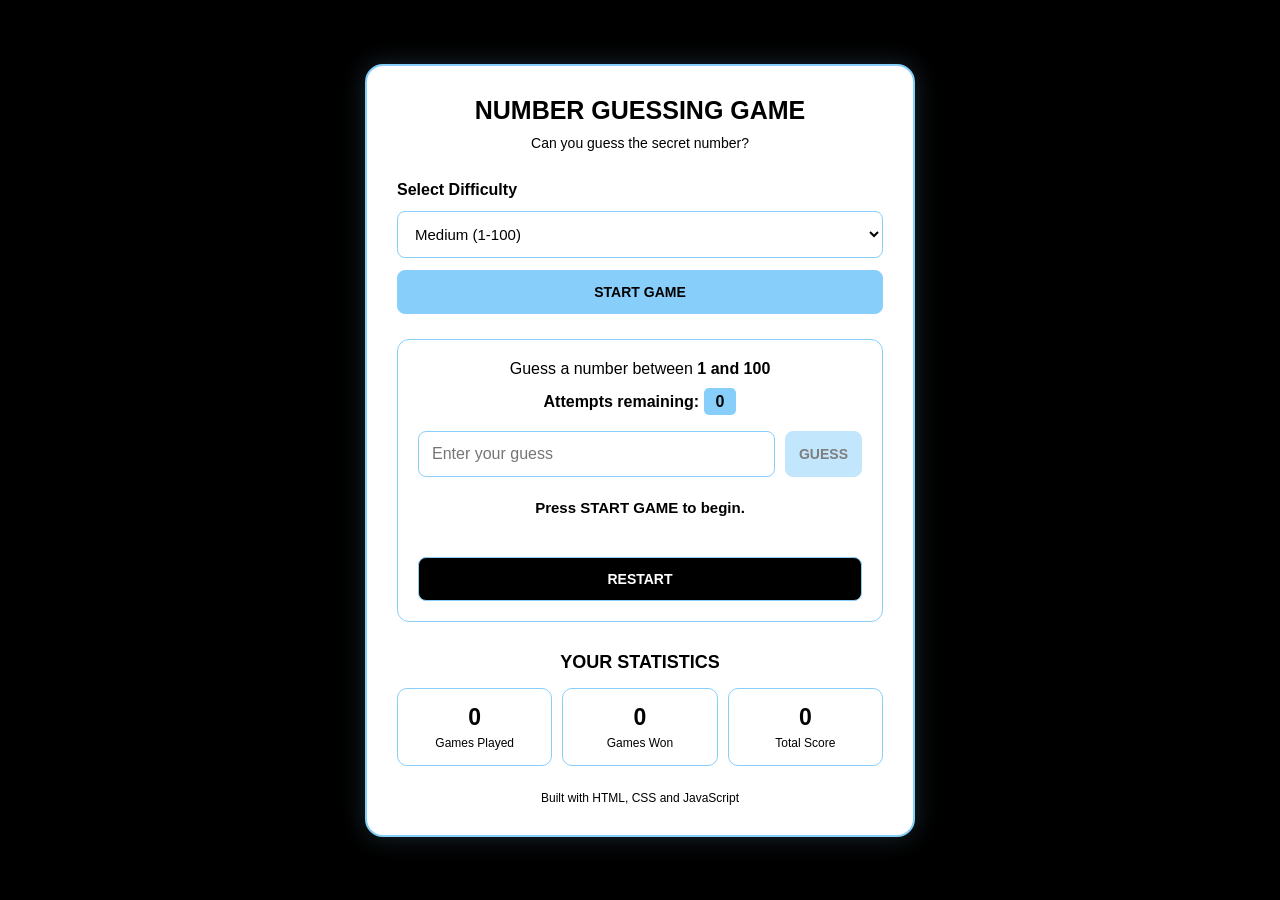
==== web-calculator/index.html @ 52a14f13 "Build number guessing game with browser version and tests" ====
<!doctype html>
<html lang="en">
  <head>
    <meta charset="UTF-8" />
    <meta name="viewport" content="width=device-width, initial-scale=1.0" />

    <title>Number Guessing Game</title>

    <link rel="stylesheet" href="style.css" />
  </head>

  <body>
    <main class="game-container">
      <header>
        <h1>NUMBER GUESSING GAME</h1>
        <p>Can you guess the secret number?</p>
      </header>

      <section class="game-settings">
        <label for="difficulty">Select Difficulty</label>

        <select id="difficulty">
          <option value="easy">Easy (1-50)</option>
          <option value="medium" selected>Medium (1-100)</option>
          <option value="hard">Hard (1-200)</option>
        </select>

        <button id="start-button">START GAME</button>
      </section>

      <section class="game-area">
        <div class="number-range">
          Guess a number between
          <strong id="range">1 and 100</strong>
        </div>

        <div class="attempts">
          Attempts remaining:
          <span id="attempts">7</span>
        </div>

        <div class="input-area">
          <input
            type="number"
            id="guess-input"
            placeholder="Enter your guess"
            disabled
          />

          <button id="guess-button" disabled>GUESS</button>
        </div>

        <p id="message">Press START GAME to begin.</p>

        <div class="game-actions">
          <button id="restart-button">RESTART</button>
        </div>
      </section>

      <section class="statistics">
        <h2>YOUR STATISTICS</h2>

        <div class="stats-grid">
          <div class="stat-box">
            <h3 id="games-played">0</h3>
            <p>Games Played</p>
          </div>

          <div class="stat-box">
            <h3 id="games-won">0</h3>
            <p>Games Won</p>
          </div>

          <div class="stat-box">
            <h3 id="total-score">0</h3>
            <p>Total Score</p>
          </div>
        </div>
      </section>

      <footer>
        <p>Built with HTML, CSS and JavaScript</p>
      </footer>
    </main>

    <script src="script.js"></script>
  </body>
</html>
---- web-calculator/style.css ----
/* =========================
   GLOBAL STYLES
========================= */

* {
  margin: 0;
  padding: 0;
  box-sizing: border-box;
}

body {
  min-height: 100vh;
  display: flex;
  justify-content: center;
  align-items: center;

  background: #000000;
  color: #000000;

  font-family: Arial, sans-serif;
  padding: 20px;
}

/* =========================
   MAIN CONTAINER
========================= */

.game-container {
  width: 100%;
  max-width: 550px;

  padding: 30px;

  background: #ffffff;

  border: 2px solid #87cefa;
  border-radius: 18px;

  box-shadow: 0 0 25px rgba(135, 206, 250, 0.2);
}

/* =========================
   HEADER
========================= */

header {
  text-align: center;
  margin-bottom: 30px;
}

header h1 {
  font-size: 25px;
  margin-bottom: 10px;
}

header p {
  font-size: 14px;
}

/* =========================
   GAME SETTINGS
========================= */

.game-settings {
  display: flex;
  flex-direction: column;
  gap: 12px;

  margin-bottom: 25px;
}

label {
  font-weight: bold;
}

select {
  width: 100%;
  padding: 13px;

  background: #ffffff;
  color: #000000;

  border: 1px solid #87cefa;
  border-radius: 8px;

  font-size: 15px;
}

/* =========================
   BUTTONS
========================= */

button {
  padding: 13px;

  border: 1px solid #87cefa;
  border-radius: 8px;

  background: #87cefa;
  color: #000000;

  font-size: 14px;
  font-weight: bold;

  cursor: pointer;
  transition: 0.2s;
}

button:hover:not(:disabled) {
  background: #000000;
  color: #ffffff;
}

button:disabled {
  opacity: 0.5;
  cursor: not-allowed;
}

/* =========================
   GAME AREA
========================= */

.game-area {
  padding: 20px;

  border: 1px solid #87cefa;
  border-radius: 12px;

  text-align: center;
}

.number-range {
  margin-bottom: 15px;
  font-size: 16px;
}

.attempts {
  margin-bottom: 20px;
  font-weight: bold;
}

#attempts {
  color: #000000;
  background: #87cefa;

  padding: 5px 12px;
  border-radius: 5px;
}

/* =========================
   INPUT AREA
========================= */

.input-area {
  display: flex;
  gap: 10px;
}

input {
  width: 100%;
  min-width: 0;
  padding: 13px;

  border: 1px solid #87cefa;
  border-radius: 8px;

  background: #ffffff;
  color: #000000;

  font-size: 16px;
  outline: none;
}

input:focus {
  border: 2px solid #87cefa;
}

/* =========================
   GAME MESSAGE
========================= */

#message {
  min-height: 45px;
  margin-top: 20px;

  font-size: 15px;
  font-weight: bold;
  line-height: 1.5;
}

.game-actions {
  margin-top: 15px;
}

#restart-button {
  width: 100%;
  background: #000000;
  color: #ffffff;
}

#restart-button:hover {
  background: #87cefa;
  color: #000000;
}

/* =========================
   STATISTICS
========================= */

.statistics {
  margin-top: 30px;
  text-align: center;
}

.statistics h2 {
  font-size: 18px;
  margin-bottom: 15px;
}

.stats-grid {
  display: grid;
  grid-template-columns: repeat(3, 1fr);
  gap: 10px;
}

.stat-box {
  padding: 15px 5px;

  border: 1px solid #87cefa;
  border-radius: 10px;
}

.stat-box h3 {
  font-size: 23px;
  margin-bottom: 5px;
}

.stat-box p {
  font-size: 12px;
}

/* =========================
   FOOTER
========================= */

footer {
  text-align: center;
  margin-top: 25px;
  font-size: 12px;
}

/* =========================
   MOBILE RESPONSIVENESS
========================= */

@media (max-width: 480px) {
  .game-container {
    padding: 20px;
  }

  header h1 {
    font-size: 21px;
  }

  .input-area {
    flex-direction: column;
  }

  .stats-grid {
    gap: 5px;
  }

  .stat-box p {
    font-size: 10px;
  }
}
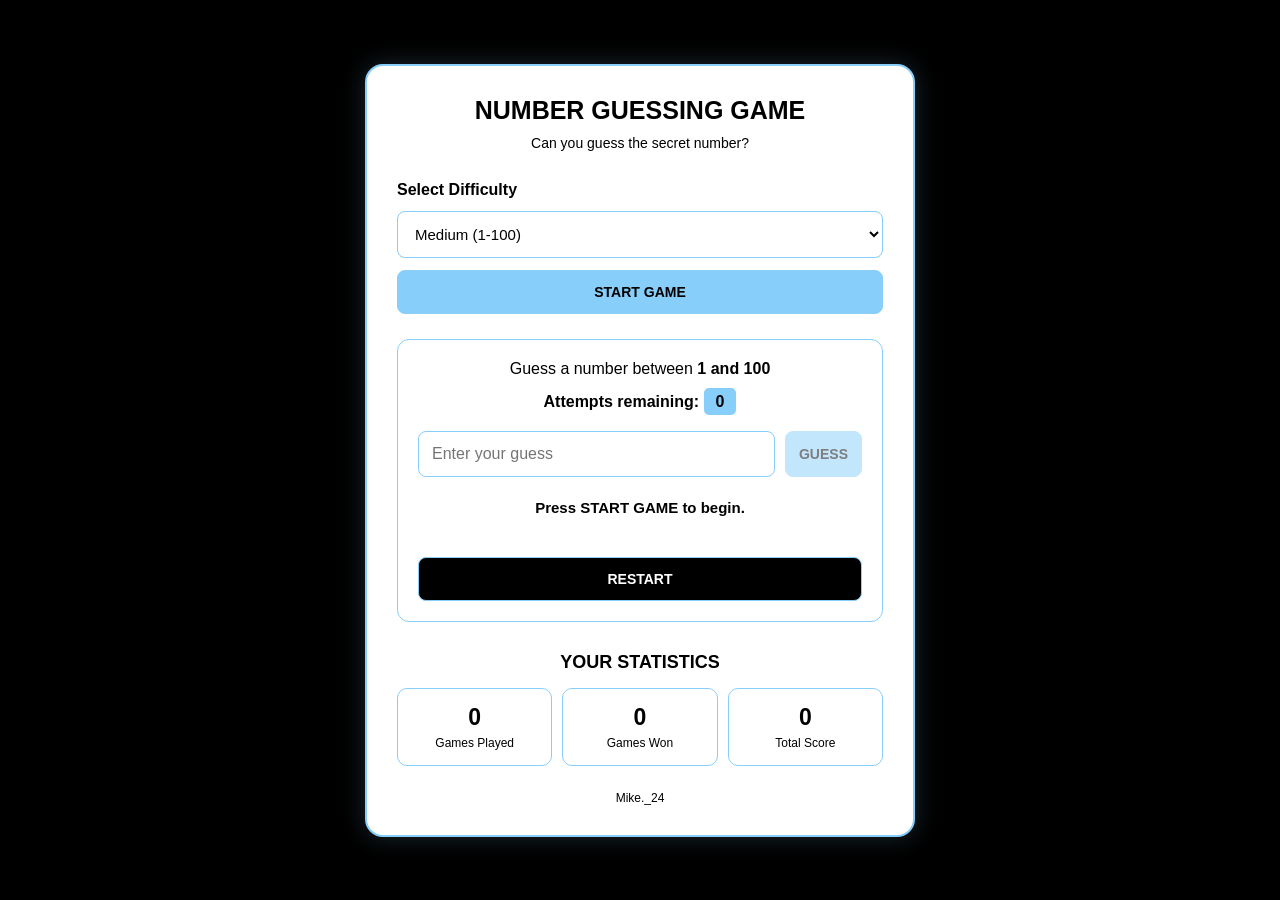
==== commit 428e0965: "Improve number guessing game" ====
--- a/web-calculator/index.html
+++ b/web-calculator/index.html
@@ -79,7 +79,7 @@
       </section>
 
       <footer>
-        <p>Built with HTML, CSS and JavaScript</p>
+        <p>Mike._24</p>
       </footer>
     </main>
 
